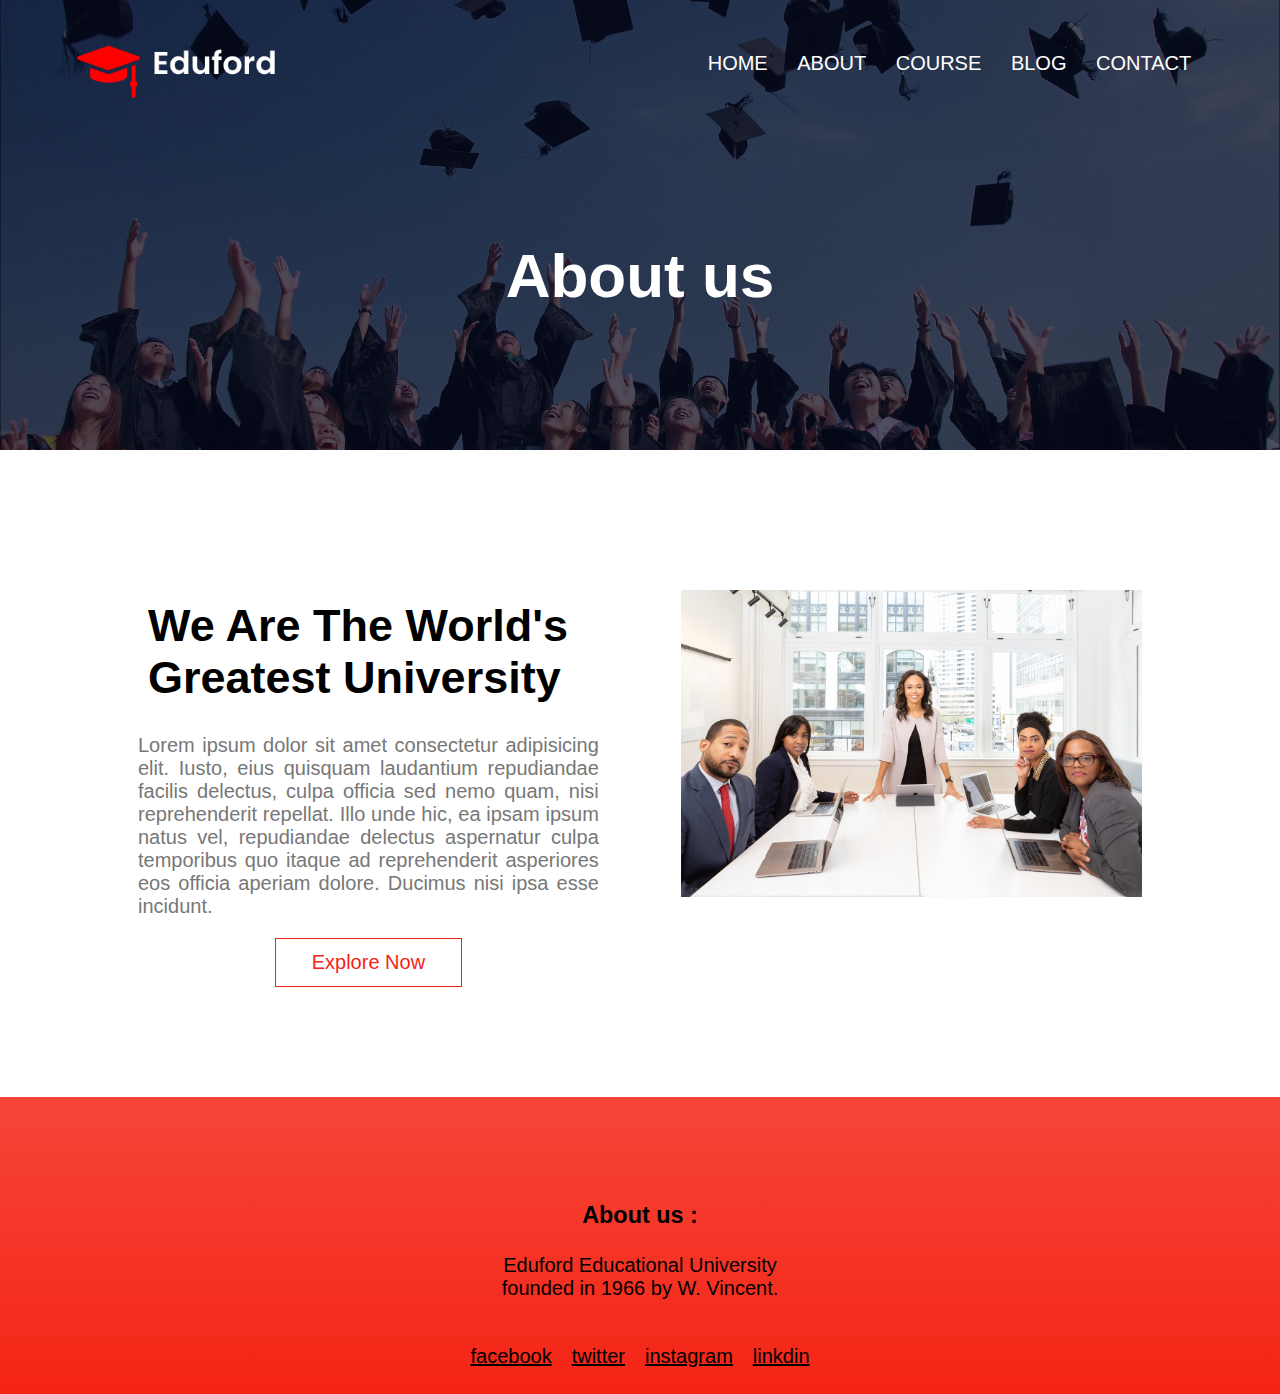
==== about.html @ 678ea03d "commit-1" ====
<!DOCTYPE html>
<html lang="en">
  <head>
    <meta charset="UTF-8" />
    <meta name="viewport" content="width=device-width, initial-scale=1.0" />
    <title>University Website Design</title>
    <link rel="stylesheet" href="style.css" />
    <link
      rel="stylesheet"
      href="https://cdnjs.cloudflare.com/ajax/libs/font-awesome/6.4.0/css/all.min.css"
      integrity="sha512-iecdLmaskl7CVkqkXNQ/ZH/XLlvWZOJyj7Yy7tcenmpD1ypASozpmT/E0iPtmFIB46ZmdtAc9eNBvH0H/ZpiBw=="
      crossorigin="anonymous"
      referrerpolicy="no-referrer"
    />
  </head>
  <body>
    <!-- -------Header - Header Section--------- -->
    <section class="header sub-header">
      <nav>
        <a href="index.html"
          ><img src="images/logo.png" alt="" width="200"
        /></a>
        <div class="nav-links" id="navlinks">
          <i class="fa fa-arrow-right" onclick="hidemenu()"></i>
          <ul>
            <li><a href="index.html">HOME</a></li>
            <li><a href="#">ABOUT</a></li>
            <li><a href="course.html">COURSE</a></li>
            <li><a href="blog.html">BLOG</a></li>
            <li><a href="contact.html">CONTACT</a></li>
          </ul>
        </div>
        <i class="fa fa-bars" onclick="showmenu()"></i>
      </nav>

      <div class="text-box container">
        <h1>About us</h1>
      </div>
    </section>

    <!-- ---------About Section--------- -->
    <section class="about container">
      <div class="row">
        <div class="col">
          <h2>We Are The World's Greatest University</h2>
          <p>
            Lorem ipsum dolor sit amet consectetur adipisicing elit. Iusto, eius
            quisquam laudantium repudiandae facilis delectus, culpa officia sed
            nemo quam, nisi reprehenderit repellat. Illo unde hic, ea ipsam
            ipsum natus vel, repudiandae delectus aspernatur culpa temporibus
            quo itaque ad reprehenderit asperiores eos officia aperiam dolore.
            Ducimus nisi ipsa esse incidunt.
          </p>
          <a href="#" class="hero-btn">Explore Now</a>
        </div>
        <div class="col">
          <img src="images/about.jpg" alt="" />
        </div>
      </div>
    </section>

    <!-- ----------Footer - About us Section--------- -->
    <footer>
      <section class="aboutus container">
        <h3>About us :</h3>
        <p>
          Eduford Educational University <br />founded in 1966 by W. Vincent.
        </p>
        <nav>
          <ul>
            <li>
              <a href="https://www.facebook.com/" target="_blank">
                <!-- <i class="fa fa-facebook-official"></i> -->
                facebook
              </a>
            </li>
            <li>
              <a href="https://twitter.com/" target="_blank">
                <!-- <i class="fa fa-twitter-square"></i> -->
                twitter
              </a>
            </li>
            <li>
              <a href="https://www.instagram.com/" target="_blank">
                <!-- <i class="fa fa-instagram"></i> -->
                instagram
              </a>
            </li>
            <li>
              <a href="https://in.linkedin.com" target="_blank">
                <!-- <i class="fa fa-linkedin-square"></i> -->
                linkdin
              </a>
            </li>
          </ul>
        </nav>
      </section>
    </footer>

    <!-- java script for toggle menu -->
    <script>
      var navlinks = document.getElementById("navlinks");

      function showmenu() {
        navlinks.style.right = "0";
      }
      function hidemenu() {
        navlinks.style.right = "-200px";
      }
    </script>
  </body>
</html>
---- style.css ----
* {
  margin: 0;
  padding: 0;
  box-sizing: border-box;
}

body {
  font-family: "Gill Sans", "Gill Sans MT", Calibri, "Trebuchet MS", sans-serif;
  font-size: 20px;
  height: 100vh;
}

/* header styling */
.header {
  min-height: 100vh;
  width: 100%;
  background-image: linear-gradient(rgba(4, 9, 30, 0.7), rgba(4, 9, 30, 0.7)),
    url("images/banner.png");
  background-position: center;
  background-size: cover;
}

.sub-header {
  min-height: 50vh;
  width: 100%;
  background-image: linear-gradient(rgba(4, 9, 30, 0.7), rgba(4, 9, 30, 0.7)),
    url("images/background.jpg");
  background-position: center;
  background-size: cover;
}

nav {
  display: flex;
  justify-content: space-between;
  align-items: center;
  padding: 2% 6%;
}

nav .nav-links li {
  display: inline-block;
  list-style: none;
  padding: 8px 12px;
}

nav .nav-links li a {
  text-decoration: none;
  color: #fff;
}

nav .nav-links li::after {
  content: "";
  width: 0;
  height: 2px;
  background-color: #f42415;
  display: block;
  margin: auto;
  transition: 0.3s;
}

nav .nav-links li:hover::after,
nav .nav-links li:focus::after {
  width: 100%;
}

.header .text-box {
  color: #fff;
  position: absolute;
  top: 50%;
  left: 50%;
  transform: translate(-50%, -50%);
  text-align: center;
}

.sub-header .text-box {
  top: 25%;
}

.header p {
  color: #fff;
}

.header img {
  padding-top: 15px;
}

.hero-btn {
  display: inline-block;
  text-decoration: none;
  color: #fff;
  border: 1px solid #fff;
  padding: 12px 36px;
  cursor: pointer;
}

.hero-btn:hover,
.hero-btn:focus {
  border: 1px solid #f42415;
  background-color: #f42415;
  transition: 0.5s;
}

nav .fa {
  display: none;
}

@media screen and (max-width: 700px) {
  nav .nav-links li {
    display: block;
    font-size: 25px;
  }

  nav .nav-links {
    position: fixed;
    top: 0;
    right: -200px;
    height: 100vh;
    width: 200px;
    background-color: #f44336;
    text-align: left;
    z-index: 2;
    transition: 0.5s;
  }

  nav .fa {
    display: block;
    font-size: 40px;
    color: #fff;
    padding: 20px;
    cursor: pointer;
  }

  nav .nav-links ul {
    padding: 30px;
  }
}

/* courses section */
.course .col {
  background-color: #f4241550;
  padding: 20px 12px;
}

.course .col:hover,
.course .col:focus {
  box-shadow: 0 0 10px 0 #00000061;
}

/* Campus Section */
.campus .col {
  position: relative;
  overflow: hidden;
}

.campus .col img {
  display: block;
  width: 100%;
  height: 100%;
}

.campus .layer {
  background-color: transparent;
  height: 100%;
  width: 100%;
  position: absolute;
  top: 0;
  left: 0;
  transition: 0.5s;
}

.layer:hover,
.layer:focus {
  background-color: #f4241550;
}

.layer h3 {
  margin-top: 20px;
  transition: 0.5s;
}

.layer:hover h3 {
  margin-top: 100px;
  font-size: 40px;
  color: #fff;
}

/* Facilities Section */
.facilitis .row {
  display: flex;
  justify-content: space-around;
}

.facilities .col {
  text-align: left;
}

.facilitis img {
  display: block;
  width: 100%;
  border-radius: 10px;
}

/* Testimonials Section */
.testimonial .col {
  text-align: left;
  background-color: #f4241550;
  padding: 20px;
  cursor: pointer;
  display: flex;
}

.testimonial .col img {
  width: 40px;
  height: 40px;
  margin-left: 5px;
  margin-right: 30px;
  border-radius: 50%;
}

.testimonial h3 {
  margin-top: 15px;
}

.testimonial .col p {
  padding: 0;
}

@media screen and (max-width: 700px) {
  .testimonial-col img {
    margin-left: 0;
    margin-right: 15px;
  }
}

/* Call To Action section */
.cta div {
  background-image: linear-gradient(rgba(0, 0, 0, 0.7), rgba(0, 0, 0, 0.7)),
    url("images/banner2.jpg");
  background-position: center;
  background-size: cover;
  border-radius: 10px;
  color: #fff;
  padding: 80px;
}

@media screen and (max-width: 700px) {
  .cta div {
    padding: 50px 10px;
  }
}

/* About us Section */
footer {
  margin-top: 100px;
  background-image: linear-gradient(#f42415d8, #f42415);
}

.aboutus ul {
  margin: auto;
  display: flex;
  justify-content: space-around;
}

.aboutus li {
  display: inline-block;
  list-style: none;
  padding: 5px 10px;
}

.aboutus ul li a {
  color: #000;
}

.aboutus ul li:hover a {
  color: #fff;
}

footer p {
  color: #000;
}

@media screen and (max-width: 900px) {
  .aboutus li {
    padding: 5px 2px;
  }
}

/* Utility Classes */
.container {
  width: 80%;
  padding-top: 100px;
  display: block;
  margin: auto;
  text-align: center;
}

h1,
h2 {
  font-size: 62px;
  padding: 10px;
}

h3 {
  padding: 5px;
}

p {
  padding: 20px 0;
  color: #777;
}

.row {
  display: flex;
  justify-content: space-between;
  margin-top: 30px;
}

.col {
  flex-grow: 1fr;
  margin: 10px;
  border-radius: 10px;
}

@media screen and (max-width: 900px) {
  h1,
  h2 {
    font-size: 30px;
  }

  h3 {
    font-size: 20px;
  }

  p {
    font-size: 15px;
  }

  .row {
    flex-direction: column;
    flex-wrap: wrap;
  }
}

/* ---------about.html---------- */
.about .col {
  flex-basis: 45%;
}

.about h1,
h2 {
  font-size: 45px;
  text-align: left;
}

.about p {
  text-align: justify;
}

.about img {
  width: 100%;
}

.about .hero-btn {
  color: #f42415;
  border: 1px solid #f42415;
}

.about .hero-btn:hover {
  color: #fff;
}
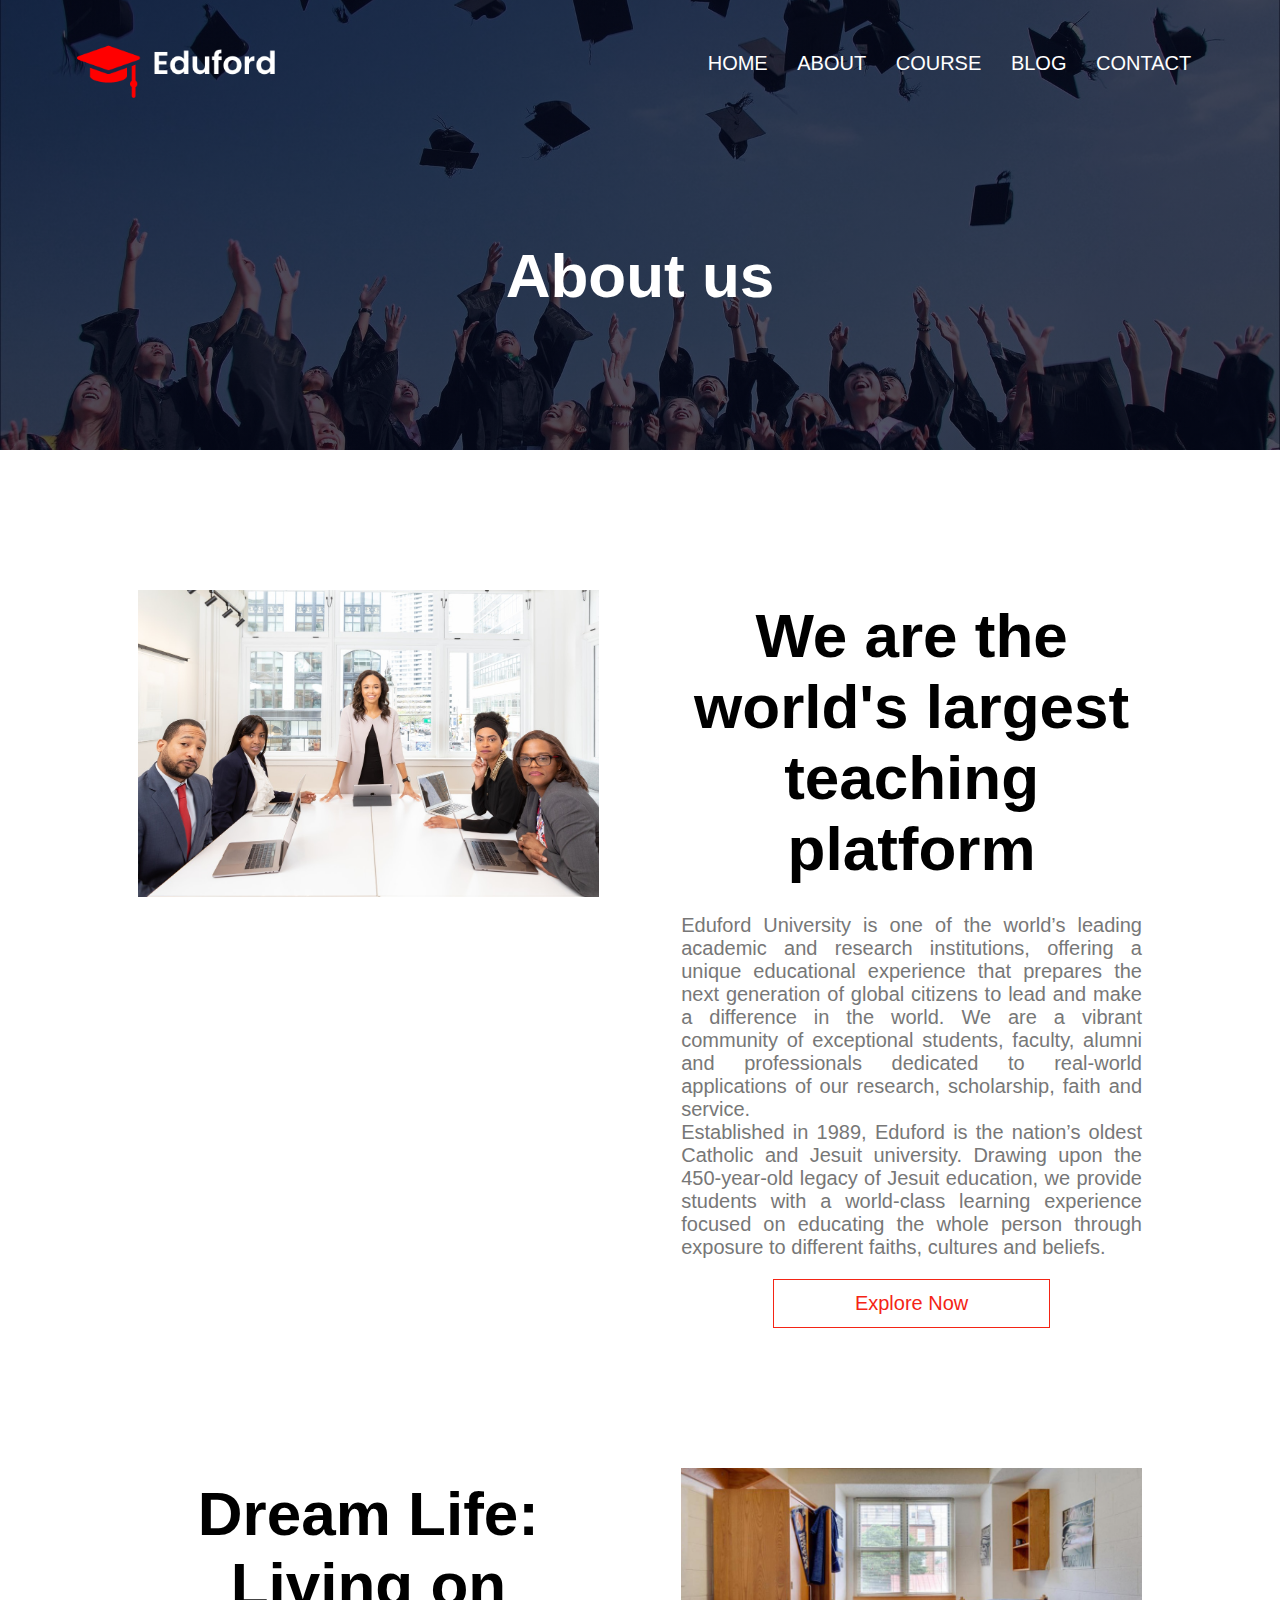
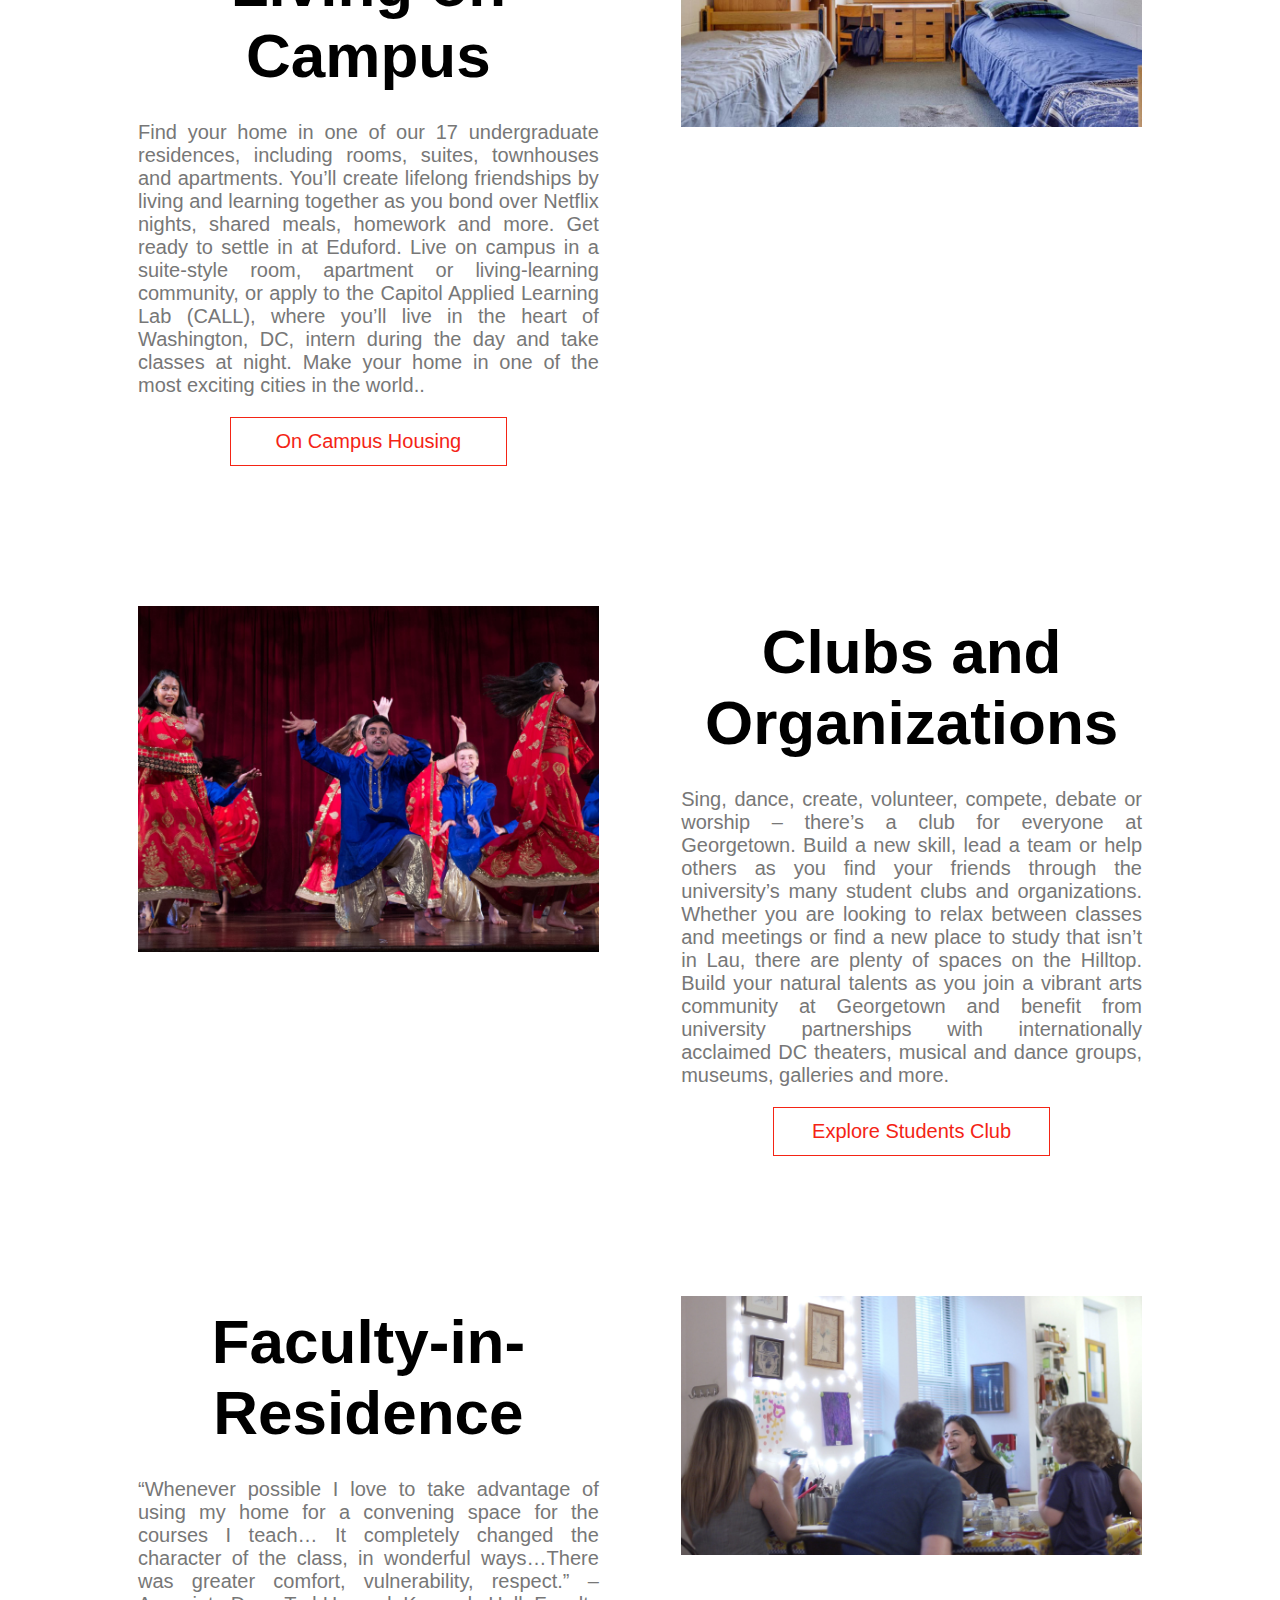
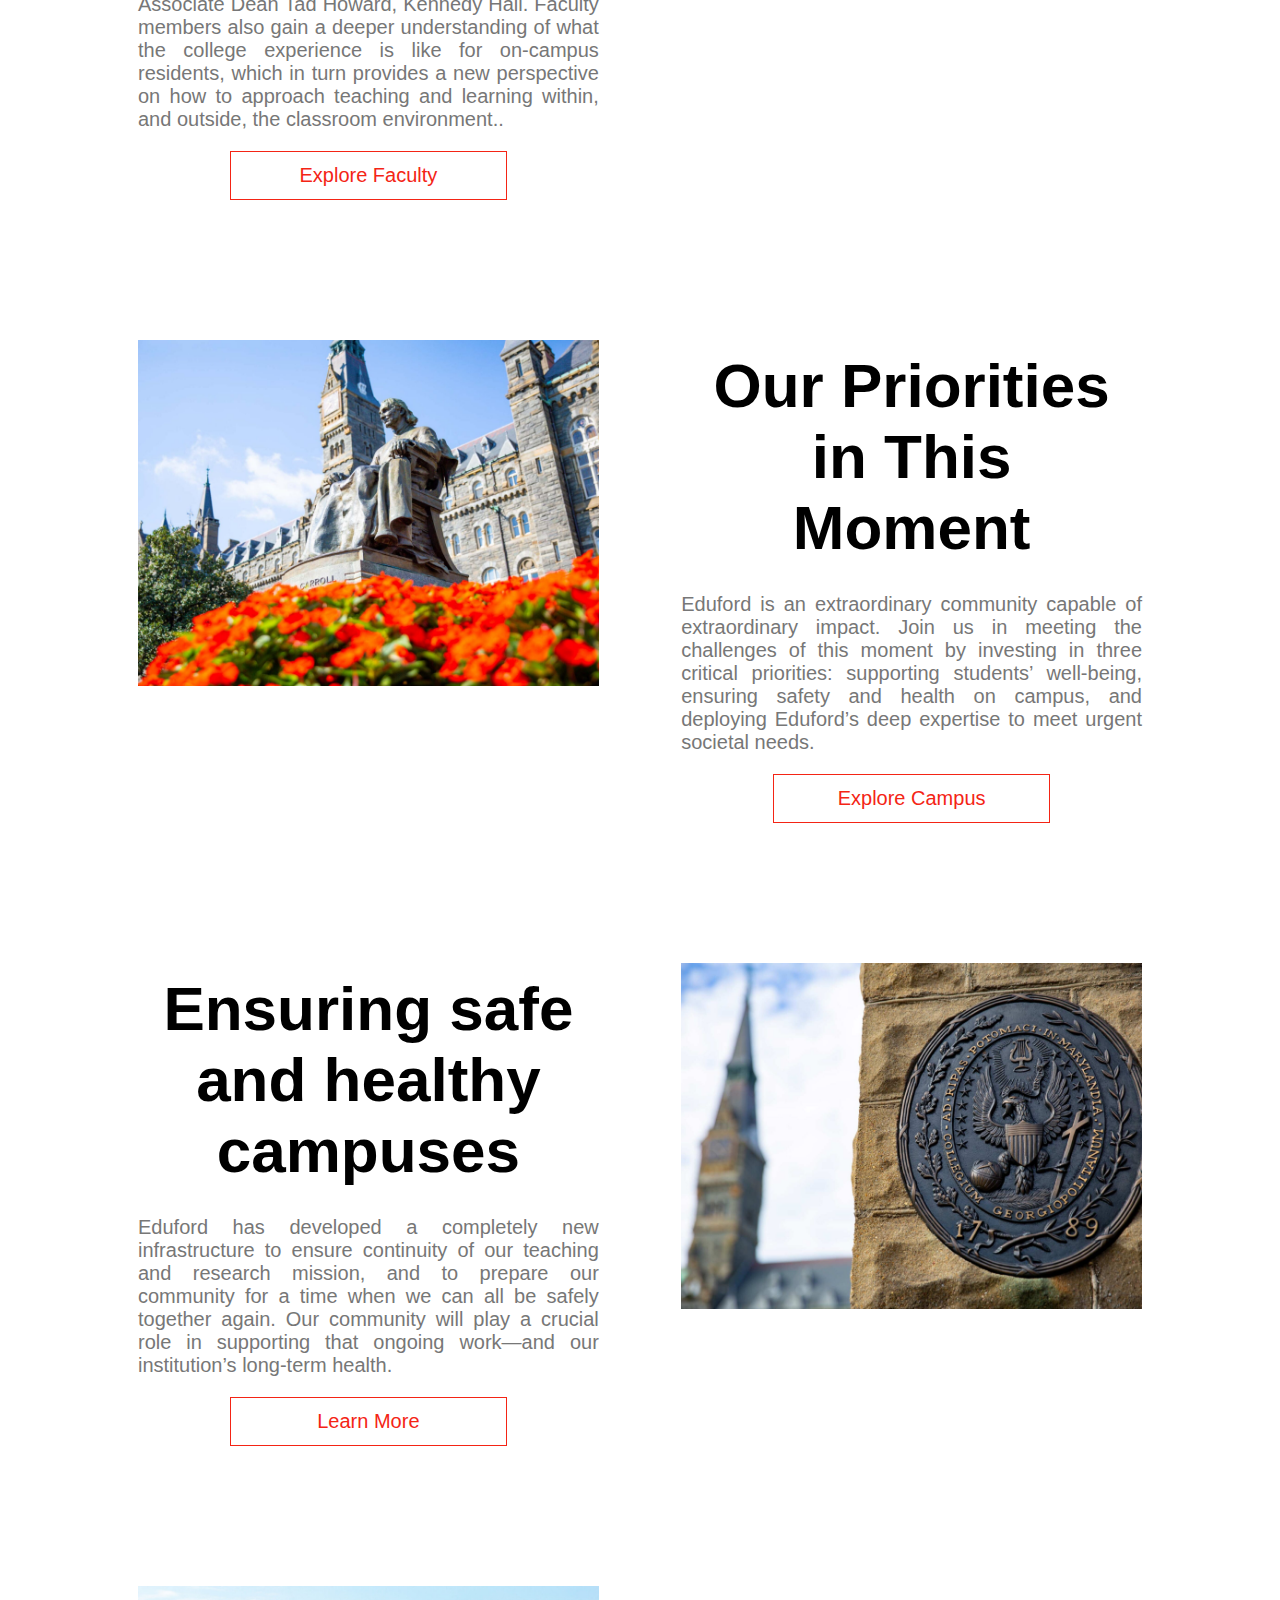
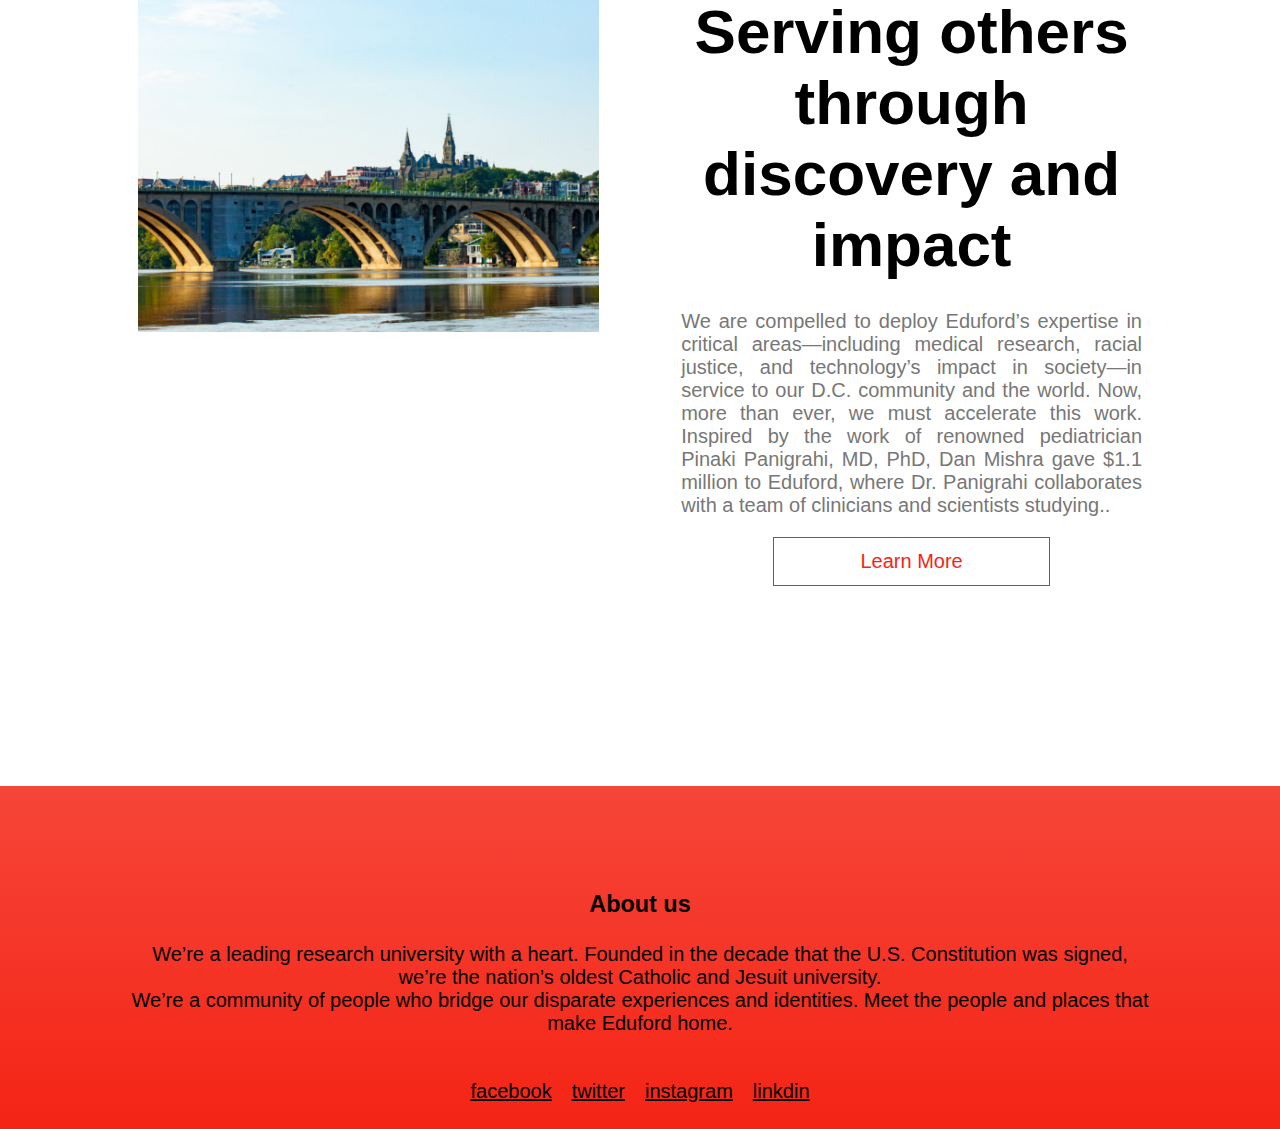
==== commit 2dd0794b: "commit-2" ====
--- a/about.html
+++ b/about.html
@@ -42,19 +42,134 @@
     <section class="about container">
       <div class="row">
         <div class="col">
-          <h2>We Are The World's Greatest University</h2>
-          <p>
-            Lorem ipsum dolor sit amet consectetur adipisicing elit. Iusto, eius
-            quisquam laudantium repudiandae facilis delectus, culpa officia sed
-            nemo quam, nisi reprehenderit repellat. Illo unde hic, ea ipsam
-            ipsum natus vel, repudiandae delectus aspernatur culpa temporibus
-            quo itaque ad reprehenderit asperiores eos officia aperiam dolore.
-            Ducimus nisi ipsa esse incidunt.
+          <h2>We are the world's largest teaching platform</h2>
+          <p>
+            Eduford University is one of the world’s leading academic and
+            research institutions, offering a unique educational experience that
+            prepares the next generation of global citizens to lead and make a
+            difference in the world. We are a vibrant community of exceptional
+            students, faculty, alumni and professionals dedicated to real-world
+            applications of our research, scholarship, faith and service.
+            <br />Established in 1989, Eduford is the nation’s oldest Catholic
+            and Jesuit university. Drawing upon the 450-year-old legacy of
+            Jesuit education, we provide students with a world-class learning
+            experience focused on educating the whole person through exposure to
+            different faiths, cultures and beliefs.
           </p>
           <a href="#" class="hero-btn">Explore Now</a>
         </div>
         <div class="col">
           <img src="images/about.jpg" alt="" />
+        </div>
+      </div>
+      <div class="row">
+        <div class="col">
+          <h2>Dream Life: Living on Campus</h2>
+          <p>
+            Find your home in one of our 17 undergraduate residences, including
+            rooms, suites, townhouses and apartments. You’ll create lifelong
+            friendships by living and learning together as you bond over Netflix
+            nights, shared meals, homework and more. Get ready to settle in at
+            Eduford. Live on campus in a suite-style room, apartment or
+            living-learning community, or apply to the Capitol Applied Learning
+            Lab (CALL), where you’ll live in the heart of Washington, DC, intern
+            during the day and take classes at night. Make your home in one of
+            the most exciting cities in the world..
+          </p>
+          <a href="#" class="hero-btn">On Campus Housing</a>
+        </div>
+        <div class="col">
+          <img src="images/about_2.png" alt="" />
+        </div>
+      </div>
+      <div class="row">
+        <div class="col">
+          <h2>Clubs and Organizations</h2>
+          <p>
+            Sing, dance, create, volunteer, compete, debate or worship – there’s
+            a club for everyone at Georgetown. Build a new skill, lead a team or
+            help others as you find your friends through the university’s many
+            student clubs and organizations. Whether you are looking to relax
+            between classes and meetings or find a new place to study that isn’t
+            in Lau, there are plenty of spaces on the Hilltop. Build your
+            natural talents as you join a vibrant arts community at Georgetown
+            and benefit from university partnerships with internationally
+            acclaimed DC theaters, musical and dance groups, museums, galleries
+            and more.
+          </p>
+          <a href="#" class="hero-btn">Explore Students Club</a>
+        </div>
+        <div class="col">
+          <img src="images/about_3.png" alt="" />
+        </div>
+      </div>
+      <div class="row">
+        <div class="col">
+          <h2>Faculty-in-Residence</h2>
+          <p>
+            “Whenever possible I love to take advantage of using my home for a
+            convening space for the courses I teach… It completely changed the
+            character of the class, in wonderful ways…There was greater comfort,
+            vulnerability, respect.” – Associate Dean Tad Howard, Kennedy Hall.
+            Faculty members also gain a deeper understanding of what the college
+            experience is like for on-campus residents, which in turn provides a
+            new perspective on how to approach teaching and learning within, and
+            outside, the classroom environment..
+          </p>
+          <a href="#" class="hero-btn">Explore Faculty</a>
+        </div>
+        <div class="col">
+          <img src="images/about_4.png" alt="" />
+        </div>
+      </div>
+      <div class="row">
+        <div class="col">
+          <h2>Our Priorities in This Moment</h2>
+          <p>
+            Eduford is an extraordinary community capable of extraordinary
+            impact. Join us in meeting the challenges of this moment by
+            investing in three critical priorities: supporting students’
+            well-being, ensuring safety and health on campus, and deploying
+            Eduford’s deep expertise to meet urgent societal needs.
+          </p>
+          <a href="#" class="hero-btn">Explore Campus</a>
+        </div>
+        <div class="col">
+          <img src="images/about_5.png" alt="" />
+        </div>
+      </div>
+      <div class="row">
+        <div class="col">
+          <h2>Ensuring safe and healthy campuses</h2>
+          <p>
+            Eduford has developed a completely new infrastructure to ensure
+            continuity of our teaching and research mission, and to prepare our
+            community for a time when we can all be safely together again. Our
+            community will play a crucial role in supporting that ongoing
+            work—and our institution’s long-term health.
+          </p>
+          <a href="#" class="hero-btn">Learn More</a>
+        </div>
+        <div class="col">
+          <img src="images/about_6.png" alt="" />
+        </div>
+      </div>
+      <div class="row">
+        <div class="col">
+          <h2>Serving others through discovery and impact</h2>
+          <p>
+            We are compelled to deploy Eduford’s expertise in critical
+            areas—including medical research, racial justice, and technology’s
+            impact in society—in service to our D.C. community and the world.
+            Now, more than ever, we must accelerate this work. Inspired by the
+            work of renowned pediatrician Pinaki Panigrahi, MD, PhD, Dan Mishra
+            gave $1.1 million to Eduford, where Dr. Panigrahi collaborates with
+            a team of clinicians and scientists studying..
+          </p>
+          <a href="#" class="hero-btn">Learn More</a>
+        </div>
+        <div class="col">
+          <img src="images/about_7.png" alt="" />
         </div>
       </div>
     </section>
@@ -62,9 +177,13 @@
     <!-- ----------Footer - About us Section--------- -->
     <footer>
       <section class="aboutus container">
-        <h3>About us :</h3>
+        <h3>About us</h3>
         <p>
-          Eduford Educational University <br />founded in 1966 by W. Vincent.
+          We’re a leading research university with a heart. Founded in the
+          decade that the U.S. Constitution was signed, we’re the nation’s
+          oldest Catholic and Jesuit university. <br />We’re a community of
+          people who bridge our disparate experiences and identities. Meet the
+          people and places that make Eduford home.
         </p>
         <nav>
           <ul>
--- a/style.css
+++ b/style.css
@@ -16,15 +16,6 @@
   width: 100%;
   background-image: linear-gradient(rgba(4, 9, 30, 0.7), rgba(4, 9, 30, 0.7)),
     url("images/banner.png");
-  background-position: center;
-  background-size: cover;
-}
-
-.sub-header {
-  min-height: 50vh;
-  width: 100%;
-  background-image: linear-gradient(rgba(4, 9, 30, 0.7), rgba(4, 9, 30, 0.7)),
-    url("images/background.jpg");
   background-position: center;
   background-size: cover;
 }
@@ -60,6 +51,10 @@
 nav .nav-links li:hover::after,
 nav .nav-links li:focus::after {
   width: 100%;
+}
+
+nav .nav-links li a:active {
+  color: #f42415;
 }
 
 .header .text-box {
@@ -137,7 +132,7 @@
 /* courses section */
 .course .col {
   background-color: #f4241550;
-  padding: 20px 12px;
+  padding: 10px 40px;
 }
 
 .course .col:hover,
@@ -201,6 +196,7 @@
 
 /* Testimonials Section */
 .testimonial .col {
+  flex-basis: 45%;
   text-align: left;
   background-color: #f4241550;
   padding: 20px;
@@ -284,6 +280,61 @@
   }
 }
 
+/* ---------about.html---------- */
+.sub-header {
+  min-height: 50vh;
+  width: 100%;
+  background-image: linear-gradient(rgba(4, 9, 30, 0.7), rgba(4, 9, 30, 0.7)),
+    url("images/background.jpg");
+  background-position: center;
+  background-size: cover;
+}
+
+.about .col {
+  flex-basis: 45%;
+  margin-bottom: 100px;
+  /* display: flex;
+  flex-direction: column;
+  justify-content: flex-start; */
+}
+
+.about .row:nth-child(odd) {
+  flex-direction: row-reverse;
+}
+
+/* .about h1,
+.about h2 {
+  font-size: 45px;
+  text-align: left;
+} */
+
+.about p {
+  text-align: justify;
+}
+
+.about img {
+  width: 100%;
+}
+
+.about .hero-btn {
+  color: #f42415;
+  border: 1px solid #f42415;
+  width: 60%;
+}
+
+.about .hero-btn:hover {
+  color: #fff;
+}
+
+@media screen and (max-width: 900px) {
+  .about .row:nth-child(odd) {
+    flex-direction: column;
+  }
+  .about .col {
+    margin-bottom: 25px;
+  }
+}
+
 /* Utility Classes */
 .container {
   width: 80%;
@@ -315,13 +366,15 @@
 }
 
 .col {
-  flex-grow: 1fr;
+  flex-basis: 32%;
   margin: 10px;
   border-radius: 10px;
 }
 
-@media screen and (max-width: 900px) {
-  h1,
+@media screen and (max-width: 912px) {
+  h1 {
+    font-size: 30px;
+  }
   h2 {
     font-size: 30px;
   }
@@ -337,33 +390,21 @@
   .row {
     flex-direction: column;
     flex-wrap: wrap;
-  }
-}
-
-/* ---------about.html---------- */
-.about .col {
-  flex-basis: 45%;
-}
-
-.about h1,
-h2 {
-  font-size: 45px;
-  text-align: left;
-}
-
-.about p {
-  text-align: justify;
-}
-
-.about img {
-  width: 100%;
-}
-
-.about .hero-btn {
-  color: #f42415;
-  border: 1px solid #f42415;
-}
-
-.about .hero-btn:hover {
-  color: #fff;
-}
+    margin-top: 0;
+  }
+
+  .col {
+    margin-bottom: 25px;
+  }
+
+  .container {
+    width: 90%;
+    padding-top: 10px;
+    padding-bottom: 100px;
+  }
+
+  .hero-btn {
+    font-size: 15px;
+    padding: 6px 10px;
+  }
+}
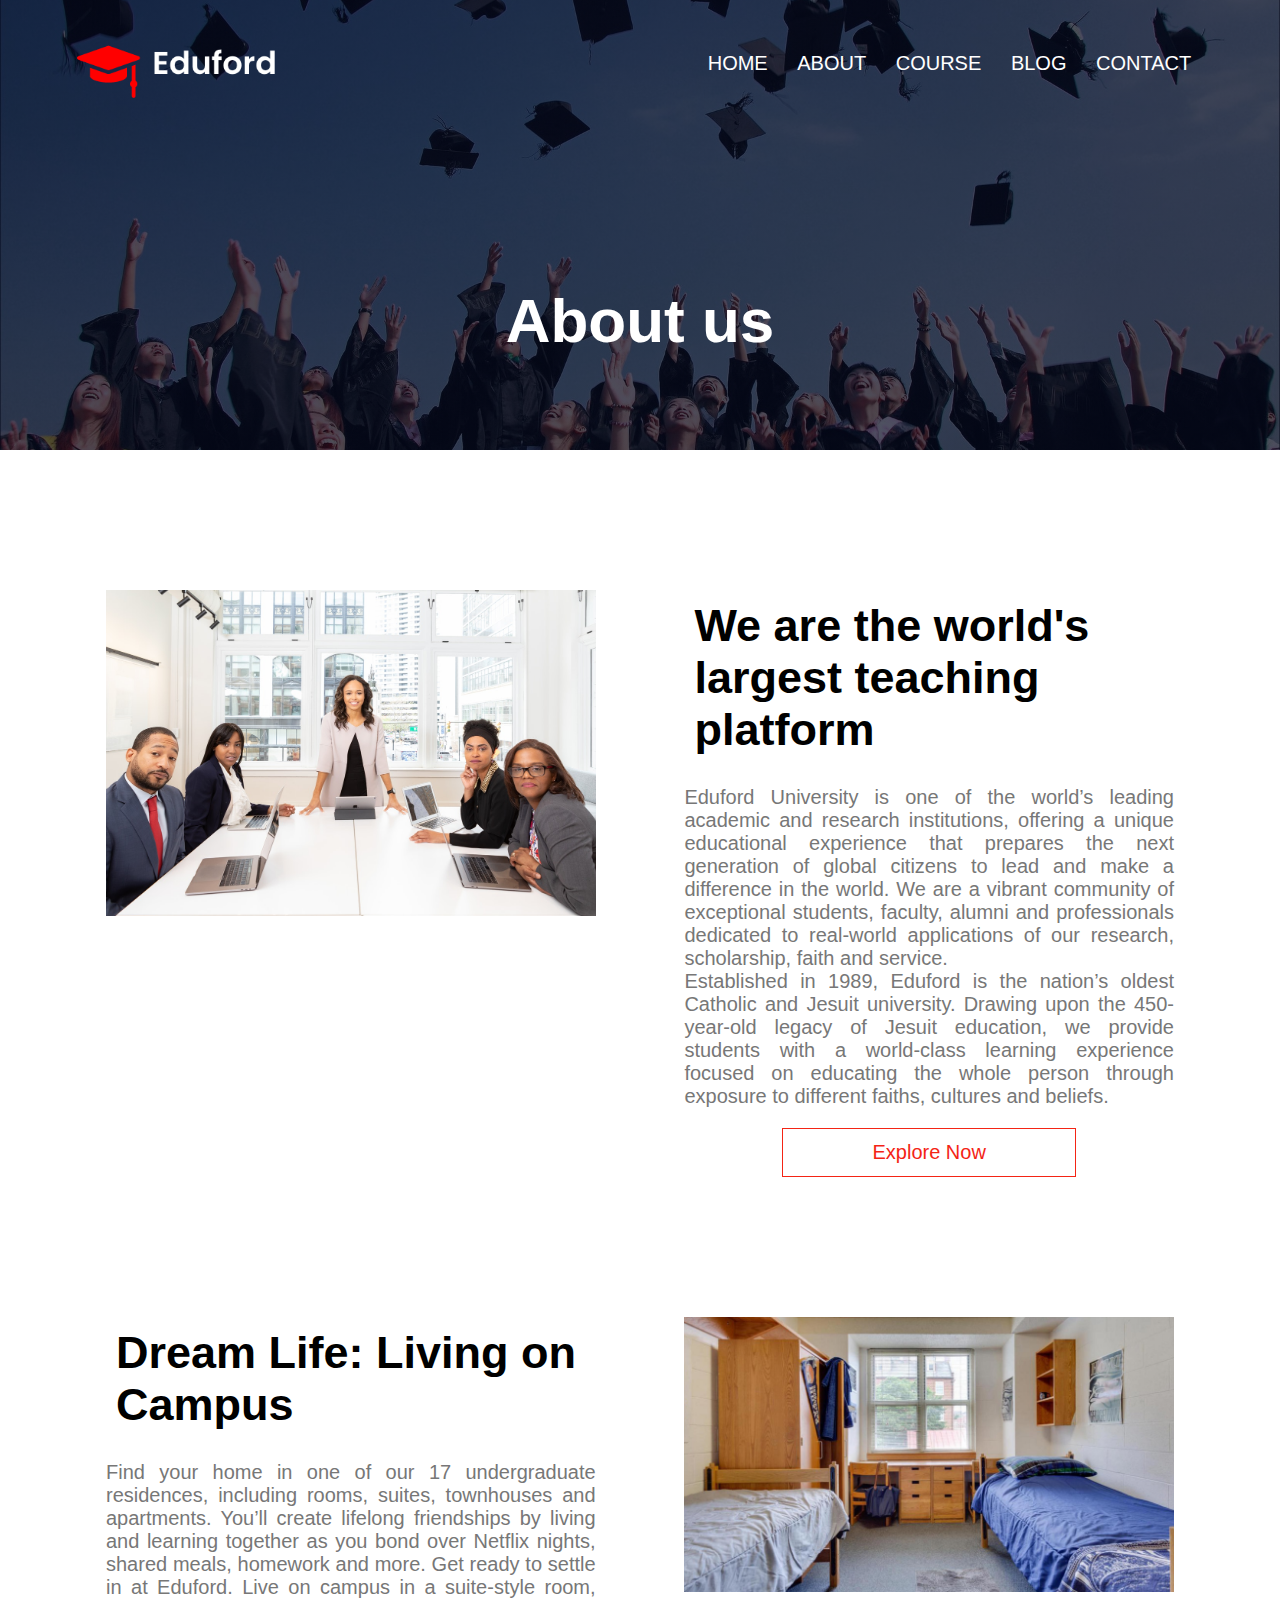
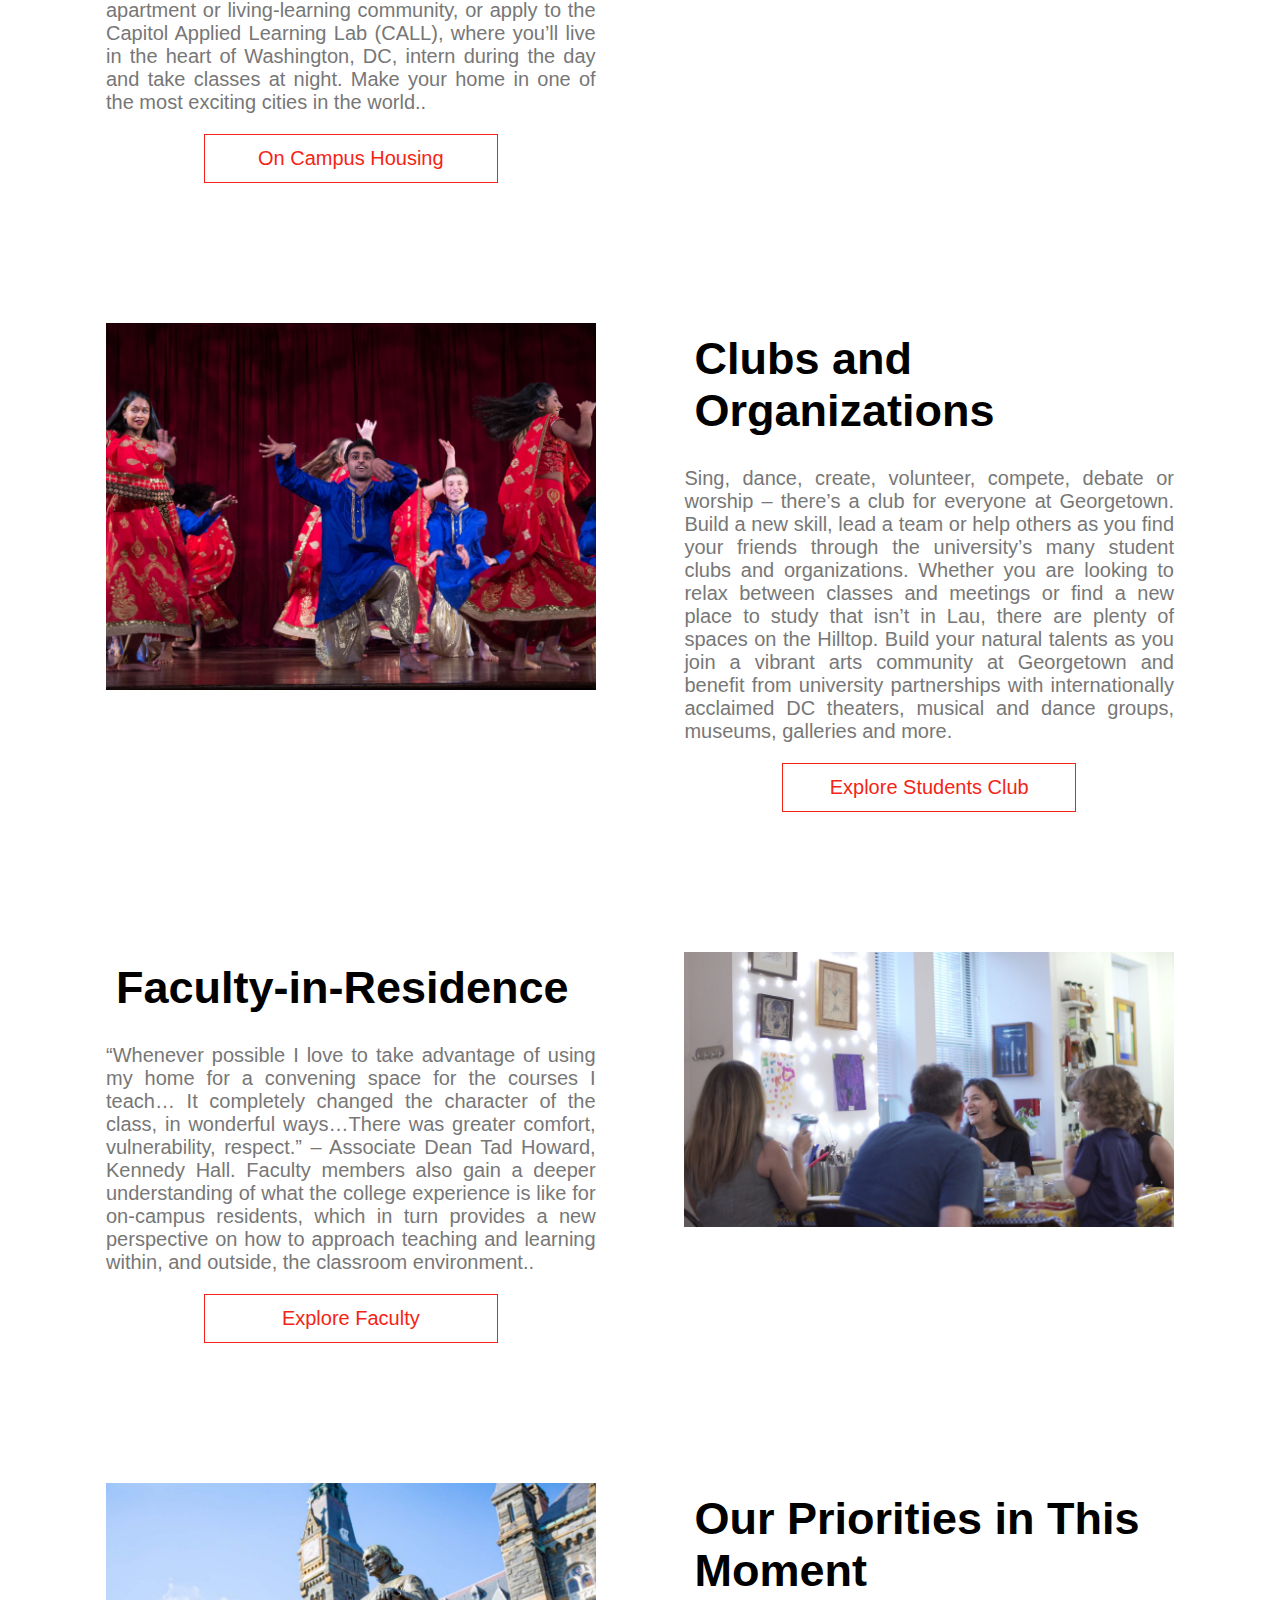
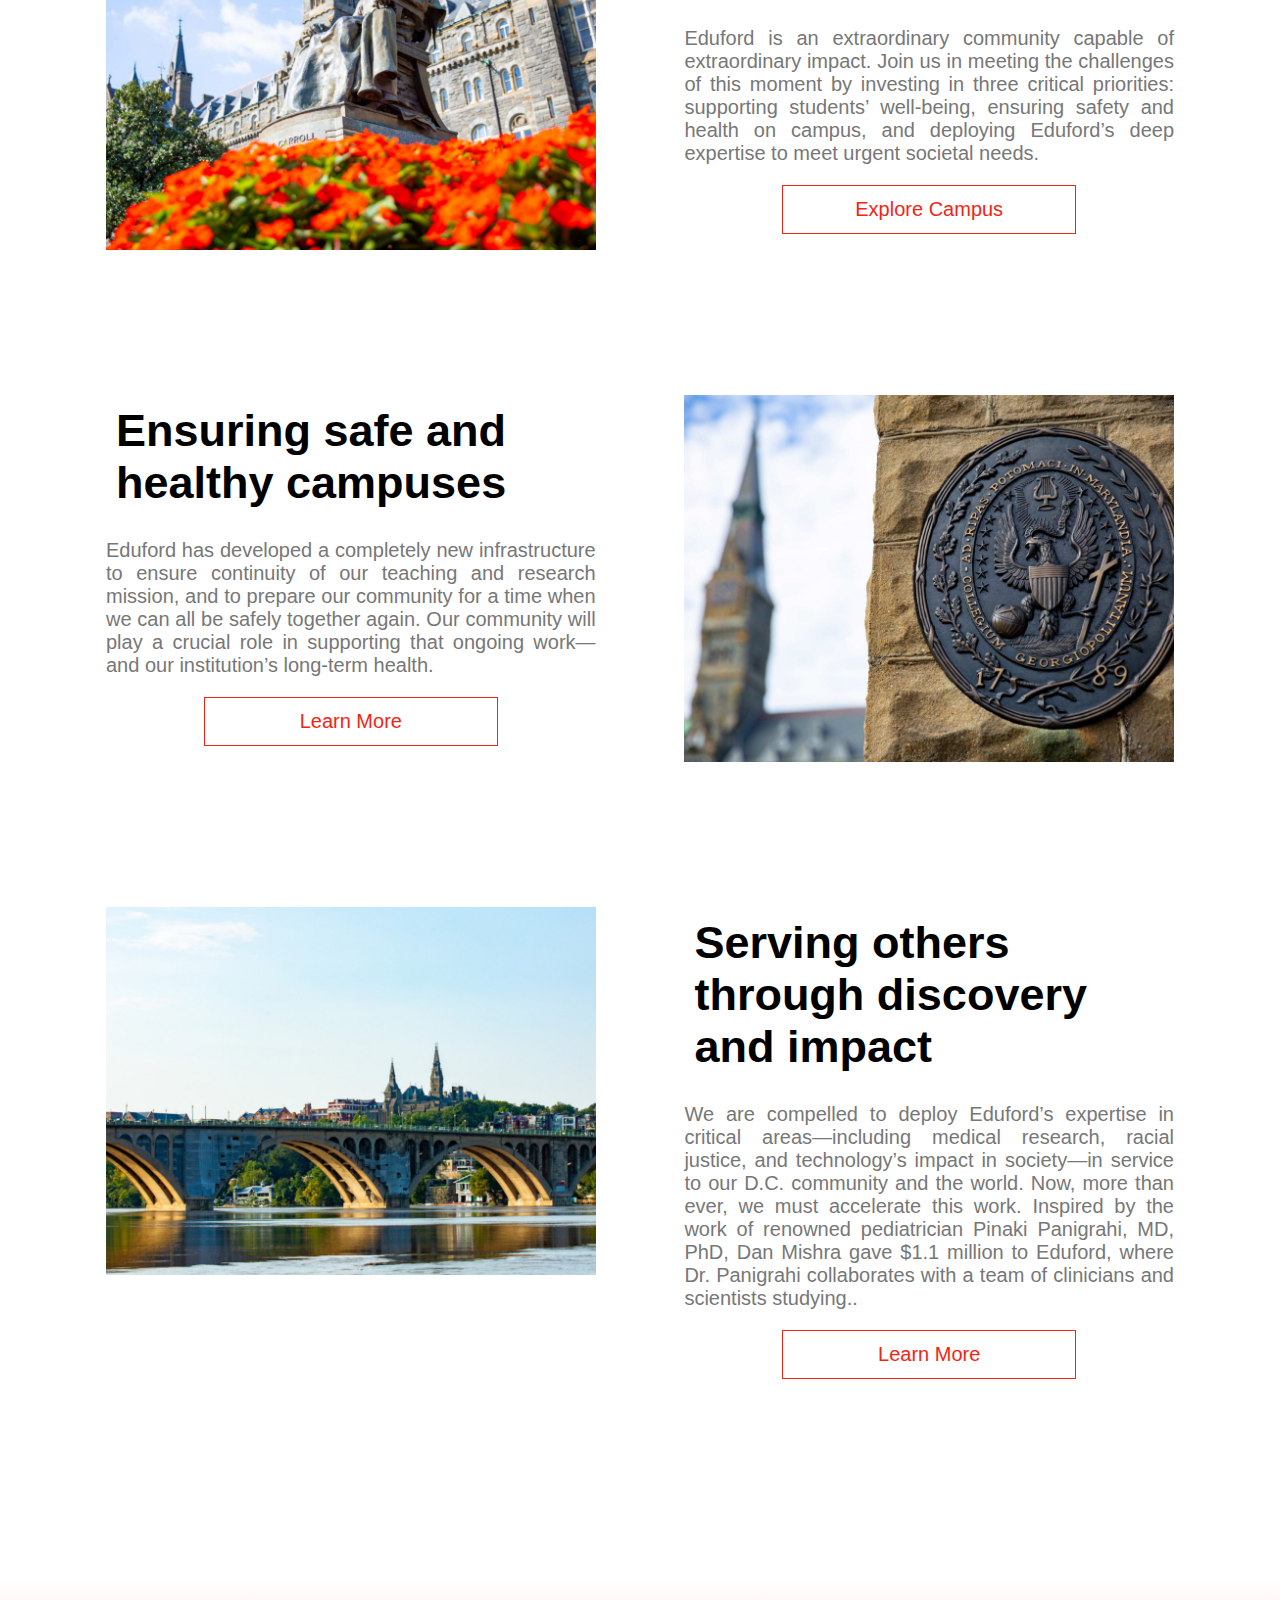
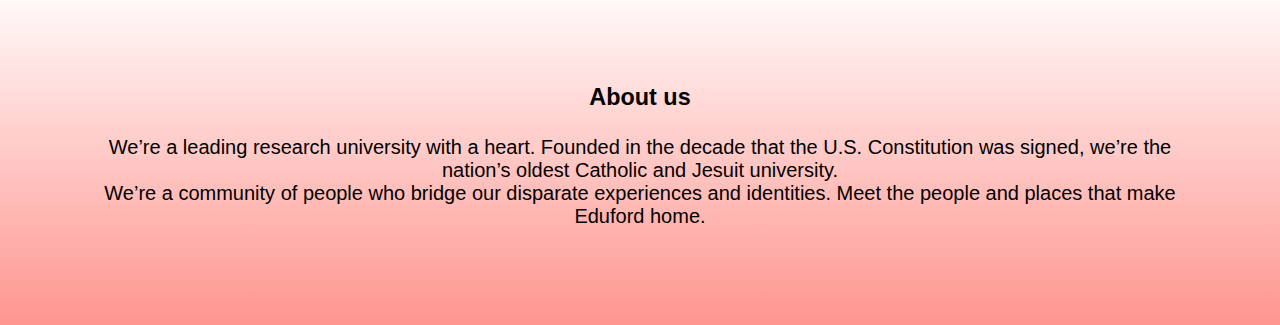
==== commit 7b2c6348: "commit-3" ====
--- a/about.html
+++ b/about.html
@@ -3,7 +3,13 @@
   <head>
     <meta charset="UTF-8" />
     <meta name="viewport" content="width=device-width, initial-scale=1.0" />
-    <title>University Website Design</title>
+    <meta name="author" content="Aayush Lad" />
+    <meta
+      name="keywords"
+      content="Eduford, Eduford University, Aayush Lad, Practice Project"
+    />
+    <meta name="discription" content="A University Website" />
+    <title>Eduford University</title>
     <link rel="stylesheet" href="style.css" />
     <link
       rel="stylesheet"
@@ -12,6 +18,7 @@
       crossorigin="anonymous"
       referrerpolicy="no-referrer"
     />
+    <link rel="shortcut icon" href="images/favicon.ico" type="image/x-icon" />
   </head>
   <body>
     <!-- -------Header - Header Section--------- -->
@@ -33,7 +40,7 @@
         <i class="fa fa-bars" onclick="showmenu()"></i>
       </nav>
 
-      <div class="text-box container">
+      <div class="header-text-box container">
         <h1>About us</h1>
       </div>
     </section>
@@ -56,7 +63,7 @@
             experience focused on educating the whole person through exposure to
             different faiths, cultures and beliefs.
           </p>
-          <a href="#" class="hero-btn">Explore Now</a>
+          <a href="#" class="hero-btn red-btn">Explore Now</a>
         </div>
         <div class="col">
           <img src="images/about.jpg" alt="" />
@@ -76,7 +83,7 @@
             during the day and take classes at night. Make your home in one of
             the most exciting cities in the world..
           </p>
-          <a href="#" class="hero-btn">On Campus Housing</a>
+          <a href="#" class="hero-btn red-btn">On Campus Housing</a>
         </div>
         <div class="col">
           <img src="images/about_2.png" alt="" />
@@ -97,7 +104,7 @@
             acclaimed DC theaters, musical and dance groups, museums, galleries
             and more.
           </p>
-          <a href="#" class="hero-btn">Explore Students Club</a>
+          <a href="#" class="hero-btn red-btn">Explore Students Club</a>
         </div>
         <div class="col">
           <img src="images/about_3.png" alt="" />
@@ -116,7 +123,7 @@
             new perspective on how to approach teaching and learning within, and
             outside, the classroom environment..
           </p>
-          <a href="#" class="hero-btn">Explore Faculty</a>
+          <a href="#" class="hero-btn red-btn">Explore Faculty</a>
         </div>
         <div class="col">
           <img src="images/about_4.png" alt="" />
@@ -132,7 +139,7 @@
             well-being, ensuring safety and health on campus, and deploying
             Eduford’s deep expertise to meet urgent societal needs.
           </p>
-          <a href="#" class="hero-btn">Explore Campus</a>
+          <a href="#" class="hero-btn red-btn">Explore Campus</a>
         </div>
         <div class="col">
           <img src="images/about_5.png" alt="" />
@@ -148,7 +155,7 @@
             community will play a crucial role in supporting that ongoing
             work—and our institution’s long-term health.
           </p>
-          <a href="#" class="hero-btn">Learn More</a>
+          <a href="#" class="hero-btn red-btn">Learn More</a>
         </div>
         <div class="col">
           <img src="images/about_6.png" alt="" />
@@ -166,7 +173,7 @@
             gave $1.1 million to Eduford, where Dr. Panigrahi collaborates with
             a team of clinicians and scientists studying..
           </p>
-          <a href="#" class="hero-btn">Learn More</a>
+          <a href="#" class="hero-btn red-btn">Learn More</a>
         </div>
         <div class="col">
           <img src="images/about_7.png" alt="" />
@@ -189,26 +196,22 @@
           <ul>
             <li>
               <a href="https://www.facebook.com/" target="_blank">
-                <!-- <i class="fa fa-facebook-official"></i> -->
-                facebook
+                <i class="fa fa-facebook"></i>
               </a>
             </li>
             <li>
               <a href="https://twitter.com/" target="_blank">
-                <!-- <i class="fa fa-twitter-square"></i> -->
-                twitter
+                <i class="fa fa-twitter-square"></i>
               </a>
             </li>
             <li>
               <a href="https://www.instagram.com/" target="_blank">
-                <!-- <i class="fa fa-instagram"></i> -->
-                instagram
+                <i class="fa fa-instagram"></i>
               </a>
             </li>
             <li>
               <a href="https://in.linkedin.com" target="_blank">
-                <!-- <i class="fa fa-linkedin-square"></i> -->
-                linkdin
+                <i class="fa fa-linkedin"></i>
               </a>
             </li>
           </ul>
--- a/style.css
+++ b/style.css
@@ -12,7 +12,7 @@
 
 /* header styling */
 .header {
-  min-height: 100vh;
+  min-height: 80vh;
   width: 100%;
   background-image: linear-gradient(rgba(4, 9, 30, 0.7), rgba(4, 9, 30, 0.7)),
     url("images/banner.png");
@@ -57,17 +57,17 @@
   color: #f42415;
 }
 
-.header .text-box {
+.header-text-box {
   color: #fff;
   position: absolute;
-  top: 50%;
+  top: 40%;
   left: 50%;
   transform: translate(-50%, -50%);
   text-align: center;
 }
 
-.sub-header .text-box {
-  top: 25%;
+.sub-header .header-text-box {
+  top: 30%;
 }
 
 .header p {
@@ -78,23 +78,7 @@
   padding-top: 15px;
 }
 
-.hero-btn {
-  display: inline-block;
-  text-decoration: none;
-  color: #fff;
-  border: 1px solid #fff;
-  padding: 12px 36px;
-  cursor: pointer;
-}
-
-.hero-btn:hover,
-.hero-btn:focus {
-  border: 1px solid #f42415;
-  background-color: #f42415;
-  transition: 0.5s;
-}
-
-nav .fa {
+.header .fa {
   display: none;
 }
 
@@ -116,7 +100,7 @@
     transition: 0.5s;
   }
 
-  nav .fa {
+  .header .fa {
     display: block;
     font-size: 40px;
     color: #fff;
@@ -127,6 +111,10 @@
   nav .nav-links ul {
     padding: 30px;
   }
+
+  .header .text-box {
+    top: 50%;
+  }
 }
 
 /* courses section */
@@ -184,7 +172,7 @@
   justify-content: space-around;
 }
 
-.facilities .col {
+.facilitis .col {
   text-align: left;
 }
 
@@ -247,7 +235,7 @@
 /* About us Section */
 footer {
   margin-top: 100px;
-  background-image: linear-gradient(#f42415d8, #f42415);
+  background-image: linear-gradient(#fff, #ff958f);
 }
 
 .aboutus ul {
@@ -302,11 +290,11 @@
   flex-direction: row-reverse;
 }
 
-/* .about h1,
+.about h1,
 .about h2 {
   font-size: 45px;
   text-align: left;
-} */
+}
 
 .about p {
   text-align: justify;
@@ -314,16 +302,6 @@
 
 .about img {
   width: 100%;
-}
-
-.about .hero-btn {
-  color: #f42415;
-  border: 1px solid #f42415;
-  width: 60%;
-}
-
-.about .hero-btn:hover {
-  color: #fff;
 }
 
 @media screen and (max-width: 900px) {
@@ -333,11 +311,125 @@
   .about .col {
     margin-bottom: 25px;
   }
+  .about h1,
+  .about h2 {
+    font-size: 30px;
+  }
+}
+
+/* ---------Blog.html-------- */
+.blog-left {
+  flex-basis: 58%;
+}
+
+.blog-right {
+  flex-basis: 38%;
+}
+
+.blog img {
+  width: 100%;
+}
+
+.blog h2 {
+  text-align: left;
+  font-size: 40px;
+}
+
+.blog p {
+  text-align: justify;
+}
+
+.blog-right h3 {
+  background-color: #f42415;
+  padding: 5px auto;
+  color: #fff;
+}
+
+.blog-right div {
+  display: flex;
+  align-items: center;
+  justify-content: space-between;
+  padding: 10px 0;
+}
+
+.blog .comment-box {
+  border: 1px solid #f4241550;
+  padding: 40px;
+  margin: 50px 0px;
+}
+
+.blog .comment-box input,
+.comment-box textarea {
+  width: 100%;
+  padding: 15px;
+  margin: 15px 0;
+  border: none;
+  outline: none;
+  background-color: #f4241550;
+}
+
+.blog .comment-box form {
+  display: flex;
+  flex-direction: column;
+  align-items: flex-start;
+}
+
+.blog .hero-btn {
+  margin: 10px 0;
+}
+
+@media screen and (max-width: 912px) {
+  .blog-left,
+  .blog-right {
+    margin-top: 15px;
+  }
+
+  .blog .comment-box {
+    padding: 15px;
+    margin: 10px 0;
+  }
+}
+
+/* ----------Contact.html---------- */
+.location iframe {
+  width: 100%;
+}
+
+.location iframe {
+  margin-top: 20px;
+}
+
+.contact-us {
+  text-align: left !important;
+}
+
+.contact-us .col div {
+  display: flex;
+}
+
+.contact-us .fa {
+  font-size: 25px;
+  margin-right: 20px;
+}
+
+.contact-us form {
+  display: flex;
+  flex-direction: column;
+  padding: 10px;
+}
+
+.contact-us input,
+textarea {
+  border: 1px solid #000;
+  outline: none;
+  padding: 15px;
+  margin: 10px 0;
+  width: 100%;
 }
 
 /* Utility Classes */
 .container {
-  width: 80%;
+  width: 85%;
   padding-top: 100px;
   display: block;
   margin: auto;
@@ -371,12 +463,43 @@
   border-radius: 10px;
 }
 
+.hero-btn {
+  display: inline-block;
+  text-decoration: none;
+  color: #fff;
+  border: 1px solid #fff;
+  padding: 12px 36px;
+  cursor: pointer;
+}
+
+.hero-btn:hover,
+.hero-btn:focus {
+  border: 1px solid #f42415;
+  background-color: #f42415;
+  transition: 0.5s;
+}
+
+.red-btn {
+  color: #f42415;
+  border: 1px solid #f42415;
+  width: 60%;
+}
+
+.red-btn:hover {
+  color: #fff;
+}
+
+i.fa {
+  color: #f42415;
+  padding: 10px;
+}
+
 @media screen and (max-width: 912px) {
   h1 {
     font-size: 30px;
   }
   h2 {
-    font-size: 30px;
+    font-size: 30px !important;
   }
 
   h3 {
